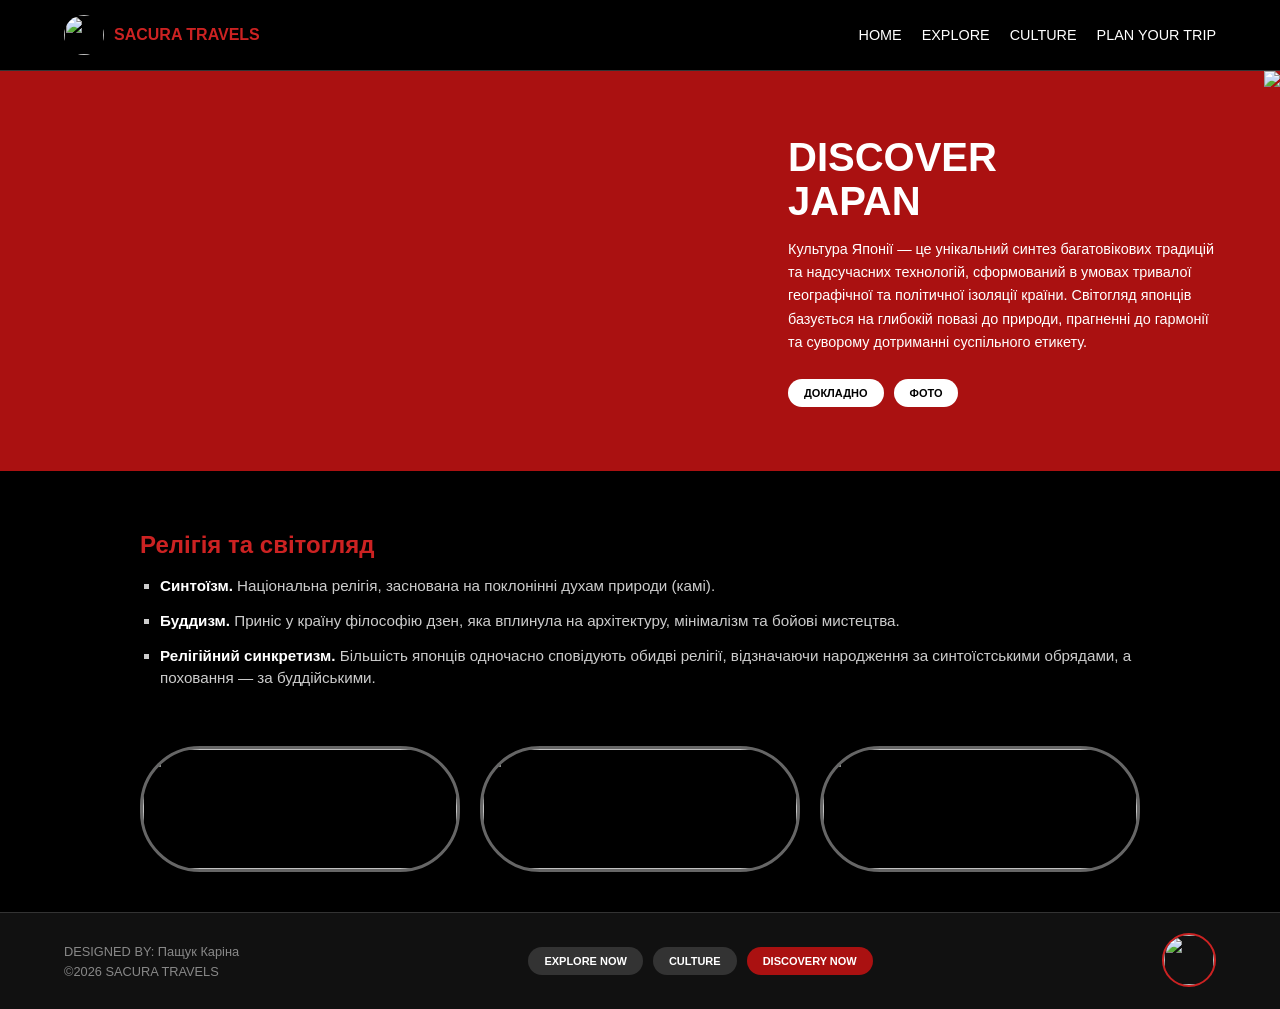
==== culture.html @ e2302863 "Add files via upload" ====
<!DOCTYPE html>
<html lang="uk">
<head>
    <meta charset="UTF-8">
    <meta name="viewport" content="width=device-width, initial-scale=1.0">
    <title>Sacura Travels - Culture</title>
    <link rel="stylesheet" href="style.css">
</head>
<body>

    <header>
        <div class="c1">
            <img src="image/im9.jfif">
            <span>SACURA TRAVELS</span>
        </div>
        <nav>
            <ul>
        <li><a href="index.html">HOME</a></li>
        <li><a href="explore.html">EXPLORE</a></li>
        <li><a href="culture.html">CULTURE</a></li> <li><a href="plan.html">PLAN YOUR TRIP</a></li>
    </ul>
        </nav>
    </header>

    <main>
        <section class="c2">
            <div class="c3">
                <h1>DISCOVER<br>JAPAN</h1>
                <p class="c4">
                    Культура Японії — це унікальний синтез багатовікових традицій та надсучасних технологій, сформований в умовах тривалої географічної та політичної ізоляції країни. Світогляд японців базується на глибокій повазі до природи, прагненні до гармонії та суворому дотриманні суспільного етикету.
                </p>
                <div class="c5">
                    <button class="c6 c7">Докладно</button>
                    <button class="c6 c7">Фото</button>
                </div>
            </div>
            
            <img src="image/im1.jfif">
        </section>

        
        <section class="c9">
            <div class="c17">
                <h2>Релігія та світогляд</h2>
                <ul>
                    <li><b>Синтоїзм.</b> Національна релігія, заснована на поклонінні духам природи (камі).</li>
                    <li><b>Буддизм.</b> Приніс у країну філософію дзен, яка вплинула на архітектуру, мінімалізм та бойові мистецтва.</li>
                    <li><b>Релігійний синкретизм.</b> Більшість японців одночасно сповідують обидві релігії, відзначаючи народження за синтоїстськими обрядами, а поховання — за буддійськими.</li>
                </ul>
            </div>
            
            <div class="c10">
                <div class="c11"><img src="image/im67.jfif"></div>
                <div class="c11"><img src="image/im78.jfif"></div>
                <div class="c11"><img src="image/im45.jfif"></div>
            </div>
        </section>
    </main>

    <footer>
        <div class="c12">
            <p>DESIGNED BY: Пащук Каріна</p>
            <p>&copy;2026 SACURA TRAVELS</p>
        </div>
        <div class="c13">
            <button class="c6 c14">EXPLORE NOW</button>
            <button class="c6 c14">CULTURE</button>
            <button class="c6 c15">DISCOVERY NOW</button>
        </div>
        <div class="c16">
            <img src="image/im9.jfif">
        </div>
    </footer>

</body>
</html>
---- style.css ----
body {
    margin: 0;
    padding: 0;
    font-family: Arial, sans-serif;
    background-color: #000000;
    color: #ffffff;
    display: flex;
    flex-direction: column;
    min-height: 100vh;
}

header {
    background-color: #000000;
    padding: 15px 5%;
    display: flex;
    justify-content: space-between;
    align-items: center;
    border-bottom: 1px solid #333;
}

.c1 {
    display: flex;
    align-items: center;
    gap: 10px;
    font-weight: bold;
    color: #cc2222;
}

.c1 img {
    height: 40px;
    width: 40px;
    border-radius: 50%;
    object-fit: cover;
}

nav ul {
    list-style: none;
    margin: 0;
    padding: 0;
    display: flex;
    gap: 20px;
}

nav a {
    text-decoration: none;
    color: #ffffff;
    font-weight: normal;
    font-size: 0.9rem;
    white-space: nowrap;
}

nav a:hover {
    color: #cc2222;
}

.c2 {
    display: flex;
    height: 400px;
    background-color: #aa1111;
    position: relative;
    overflow: hidden;
}

.c8 {
    width: 60%;
    height: 100%;
    object-fit: cover;
    position: absolute;
    left: 0;
    top: 0;
}

.c3 {
    width: 40%;
    margin-left: 60%;
    padding: 40px 20px;
    display: flex;
    flex-direction: column;
    justify-content: center;
    box-sizing: border-box;
    z-index: 1; 
}

.c3 h1 {
    font-size: 2.5rem;
    margin: 0 0 15px 0;
    line-height: 1.1;
    color: #ffffff;
}

.c4 {
    font-size: 0.9rem;
    line-height: 1.6;
    margin: 0 0 25px 0;
    max-width: 95%;
    color: #ffffff;
}

.c5 {
    display: flex;
    gap: 10px;
}

.c6 {
    padding: 8px 16px;
    border: none;
    border-radius: 20px;
    cursor: pointer;
    font-weight: bold;
    font-size: 11px;
    text-transform: uppercase;
}

.c7 {
    background-color: #ffffff;
    color: #000000;
}

.c9 {
    background-color: #000000;
    padding: 40px 5%;
    display: flex;
    flex-direction: column;
    align-items: center;
}

.c17 {
    width: 100%;
    max-width: 1000px;
    margin-bottom: 40px;
    box-sizing: border-box;
}

.c17 h2 {
    color: #cc2222;
    margin-bottom: 15px;
}

.c17 ul {
    list-style: square;
    color: #cc2222;
    padding-left: 20px;
}

.c17 li {
    color: #cccccc;
    margin-bottom: 12px;
    line-height: 1.5;
    font-size: 0.95rem;
}

.c17 b {
    color: #ffffff;
}

.c10 {
    display: grid;
    grid-template-columns: repeat(3, 1fr);
    gap: 20px;
    width: 100%;
    max-width: 1000px;
    box-sizing: border-box;
}

.c11 {
    background-color: #000000;
    border: 3px solid #666666;
    border-radius: 60px;
    height: 120px;
    overflow: hidden;
    display: flex;
    justify-content: center;
    align-items: center;
    transition: transform 0.3s;
}

.c11 img {
    width: 100%;
    height: 100%;
    object-fit: cover;
}

.c11:hover {
    transform: scale(1.05);
}

footer {
    display: flex;
    justify-content: space-between;
    align-items: center;
    padding: 20px 5%;
    background-color: #111111;
    border-top: 1px solid #333;
    margin-top: auto;
}

.c12 p {
    margin: 5px 0;
    font-size: 0.8rem;
    color: #888;
}

.c13 {
    display: flex;
    gap: 10px;
}

.c14 {
    background-color: #333333;
    color: #ffffff;
}

.c15 {
    background-color: #aa1111;
    color: #ffffff;
}

.c16 img {
    height: 50px;
    width: 50px;
    border-radius: 50%;
    object-fit: cover;
    border: 2px solid #cc2222;
}

/* ========================================== */
/*     МЕДІА-ЗАПИТИ ДЛЯ МОБІЛЬНОЇ ВЕРСІЇ      */
/* ========================================== */

@media (max-width: 850px) {
    header {
        padding: 15px 20px;
    }

    .c2 {
        flex-direction: column;
        height: auto;
    }

    .c8 {
        position: relative;
        width: 100%;
        height: 250px;
    }

    .c3 {
        width: 100%;
        margin-left: 0;
        padding: 30px 20px;
    }

    .c3 h1 {
        font-size: 2rem;
    }

    .c10 {
        grid-template-columns: repeat(2, 1fr);
        gap: 15px;
    }
}

@media (max-width: 600px) {
    header {
        flex-direction: column;
        gap: 15px;
        text-align: center;
        padding: 15px;
    }

    nav ul {
        gap: 15px;
        flex-wrap: wrap;
        justify-content: center;
    }

    .c10 {
        grid-template-columns: 1fr;
    }

    footer {
        flex-direction: column;
        gap: 20px;
        text-align: center;
        padding: 25px 20px;
    }

    .c13 {
        flex-direction: column;
        width: 100%;
        gap: 8px;
    }

    .c13 button {
        width: 100%;
    }
}
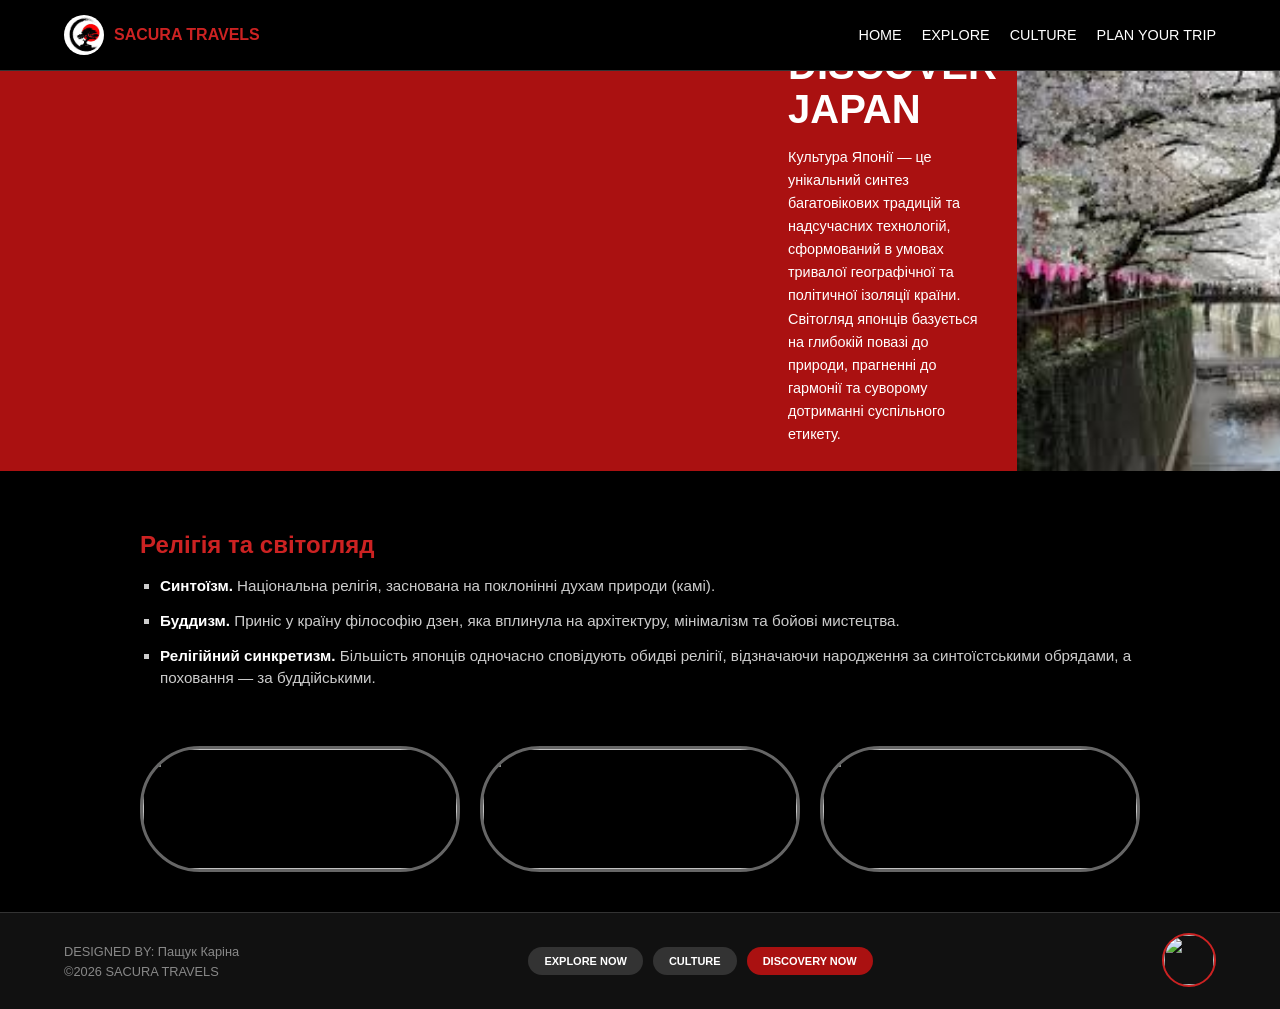
==== commit e7ca6ad0: "Update culture.html" ====
--- a/culture.html
+++ b/culture.html
@@ -10,7 +10,7 @@
 
     <header>
         <div class="c1">
-            <img src="image/im9.jfif">
+            <img src="im9.jfif">
             <span>SACURA TRAVELS</span>
         </div>
         <nav>
@@ -35,7 +35,7 @@
                 </div>
             </div>
             
-            <img src="image/im1.jfif">
+            <img src="im1.jfif">
         </section>
 
         
@@ -73,4 +73,4 @@
     </footer>
 
 </body>
-</html>+</html>
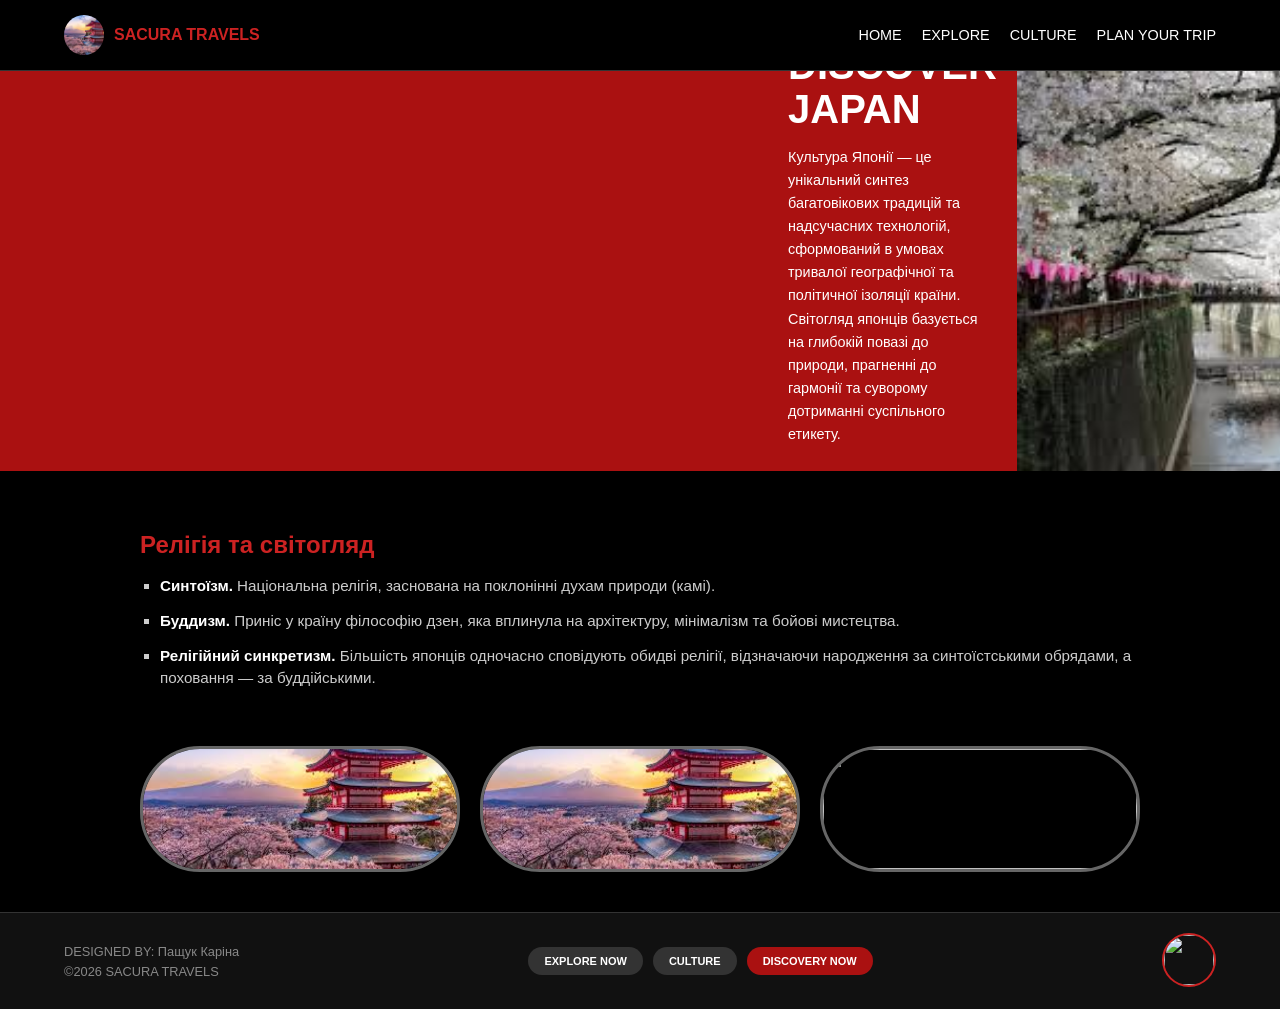
==== commit 81ed74ba: "Update culture.html" ====
--- a/culture.html
+++ b/culture.html
@@ -10,7 +10,7 @@
 
     <header>
         <div class="c1">
-            <img src="im9.jfif">
+            <img src="[data-uri]"">
             <span>SACURA TRAVELS</span>
         </div>
         <nav>
@@ -50,8 +50,8 @@
             </div>
             
             <div class="c10">
-                <div class="c11"><img src="image/im67.jfif"></div>
-                <div class="c11"><img src="image/im78.jfif"></div>
+                <div class="c11"><img src="[data-uri]"></div>
+                <div class="c11"><img src="[data-uri]"></div>
                 <div class="c11"><img src="image/im45.jfif"></div>
             </div>
         </section>
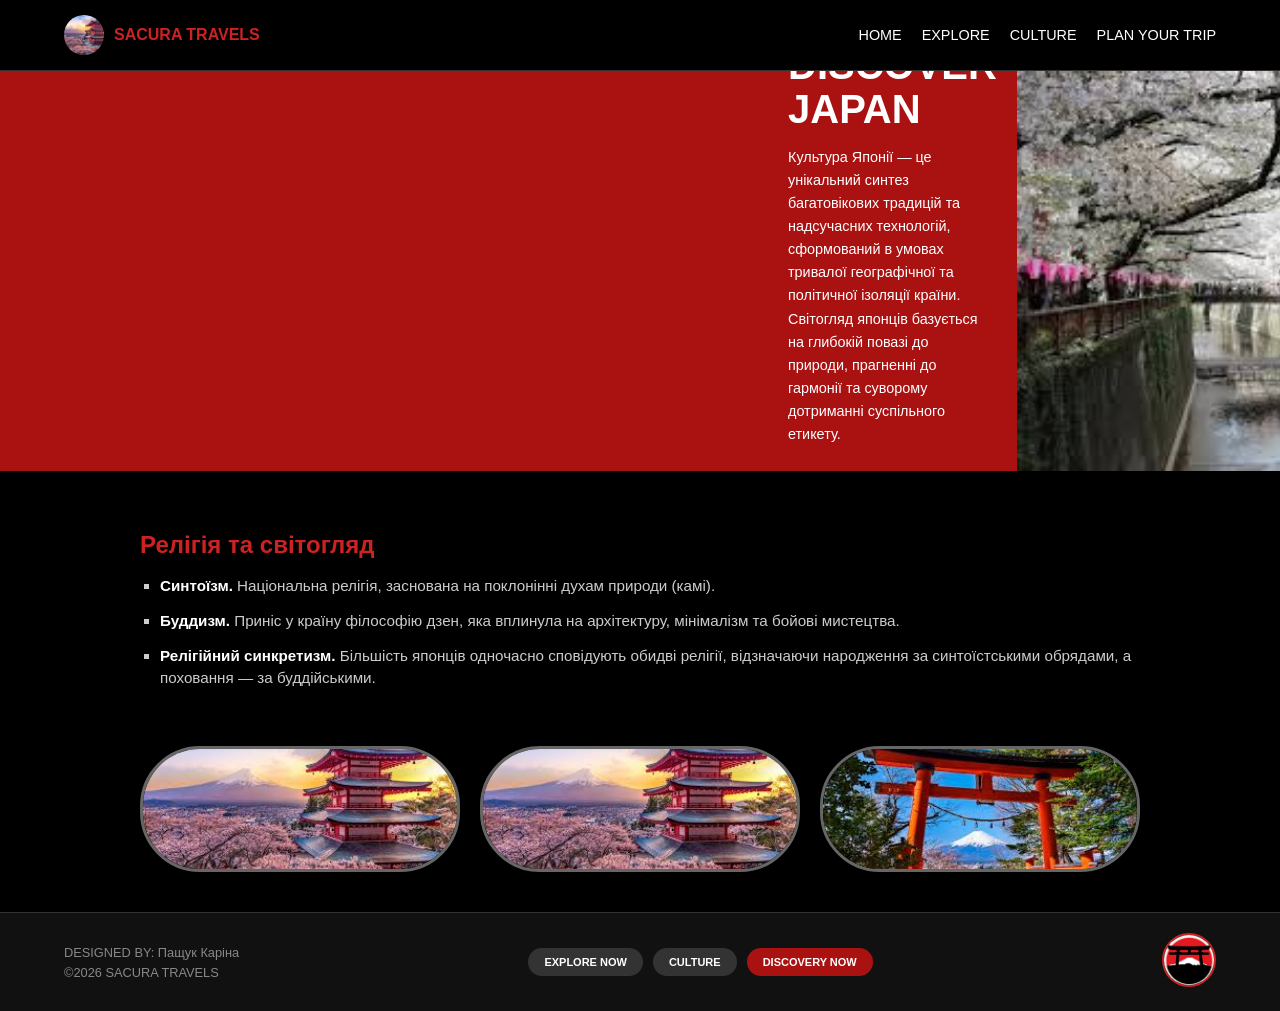
==== commit 06358a87: "Update culture.html" ====
--- a/culture.html
+++ b/culture.html
@@ -52,7 +52,7 @@
             <div class="c10">
                 <div class="c11"><img src="[data-uri]"></div>
                 <div class="c11"><img src="[data-uri]"></div>
-                <div class="c11"><img src="image/im45.jfif"></div>
+                <div class="c11"><img src="[data-uri]"></div>
             </div>
         </section>
     </main>
@@ -68,7 +68,7 @@
             <button class="c6 c15">DISCOVERY NOW</button>
         </div>
         <div class="c16">
-            <img src="image/im9.jfif">
+            <img src="[data-uri]">
         </div>
     </footer>
 
